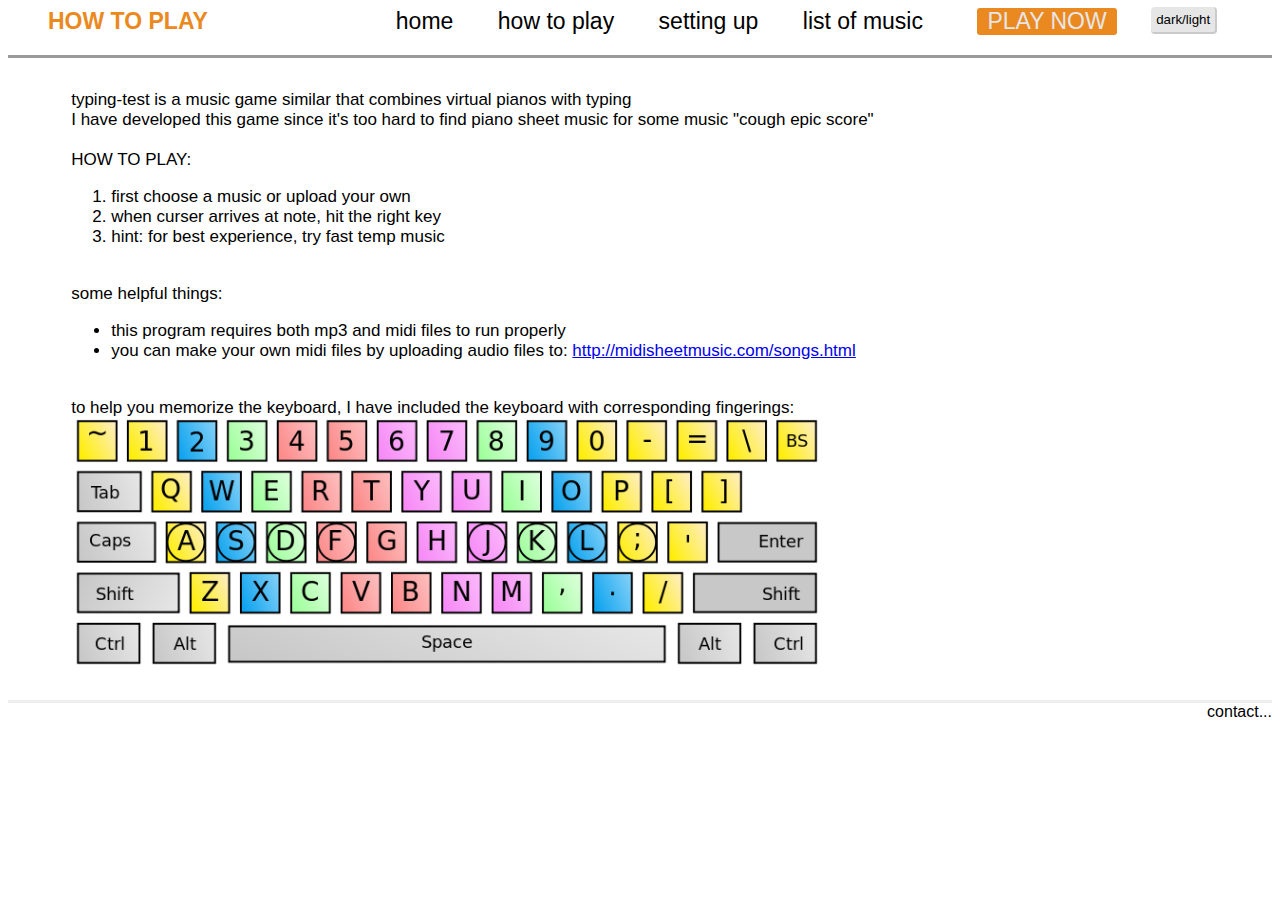
==== howTo.html @ 3ad33f4a "backup before change code for offset" ====
<!DOCTYPE>
<html class="theme-light">
    <head>
        <title>typing-test</title>
        <meta name="viewport" content="width=device-width, initial-scale=1.0"> <!--for responsive website-->
        <link rel="stylesheet" href="style.css">
    </head>
    <body>
        <header>
            <nav>
                <ul>
                    <li class="titleBackgroundTheme" style="margin-right: 15%"><b>HOW TO PLAY</b></li>
                    <li><a href="index.html"> home </a></li>
                    <!--introductions and play button-->
                    <li><a href="howTo.html"> how to play </a></li>
                    <li><a href="settingUp.html"> setting up </a></li>
                    <li><a href="listOfMusic.html"> list of music </a></li>
                    <li class="headTheme" style="border-radius:3px; margin-left:10px; margin-right:30px; padding-left:10px; padding-right:10px"><a class="headColorBackgroundTheme" href="index.html"> PLAY NOW </a></li>
                    <li><button class="changeTheme">dark/light</button></li>
                </ul>
            </nav>
        </header>	
        <section>
            <main id="main">
                <p>
                    typing-test is a music game similar that combines virtual pianos with typing
                    <br>I have developed this game since it's too hard to find piano sheet music for some music "cough epic score"
                    <br>
                    <br> HOW TO PLAY:
                    <ol>
                        <li>first choose a music or upload your own</li>
                        <li>when curser arrives at note, hit the right key</li>
                        <li>hint: for best experience, try fast temp music</li>
                    </ol>
                    <br>
                    some helpful things:
                    <br>
                    <ul>
                        <li>this program requires both mp3 and midi files to run properly</li>
                        <li>you can make your own midi files by uploading audio files to: <a href="http://midisheetmusic.com/songs.html">http://midisheetmusic.com/songs.html</a></li>
                    </ul>
                    <br>
                    to help you memorize the keyboard, I have included the keyboard with corresponding fingerings:
                    <img src="pictures/typefaster.png" alt="keyboard with corresponding fingerings" width=750px height=250px>
                </p>
            </main>
        </section>
        
        <footer>
            contact...
        </footer>
    </body>
    <script src="changeTheme.js"></script>
</html>
---- style.css ----
/*light theme*/
.theme-light{
	background: rgb(255, 255, 255);
}

.theme-light .titleBackgroundTheme{
	color:rgb(235, 137, 33); 
}

.theme-light .headTheme{
	background:rgb(235, 137, 33);
}

.theme-light .headColorBackgroundTheme{
	color:rgb(230, 230, 230);
}

.theme-light button{
	background:rgb(230, 230, 230);
	border-color:rgb(202, 202, 202);
}

.theme-light button:hover{
	background:rgb(202,202,202);
	border-color:rgb(150, 150, 150);
}

.theme-light .mainTheme{
	background-color: #E9E9E9;
}

/*dark theme*/
.theme-dark{
	background: rgb(32, 32, 31);
	color: rgb(114, 114, 114);
}

.theme-dark .titleBackgroundTheme{
	color:rgb(114, 114, 114); 
}

.theme-dark .headTheme{
	background:rgb(0, 0, 0);
}

.theme-dark .headColorBackgroundTheme{
	color:rgb(114, 114, 114);
}

.theme-dark button{
	color: rgb(114,114,114);
	background:rgb(44, 44, 42);
	border-color:rgb(92, 92, 90);
}

.theme-dark button:hover{
	background:rgb(92,92,90);
	border-color:rgb(128, 128, 127);
}

.theme-dark .mainTheme{
	background-color: rgb(32,32,31);
}

header{
	/* background-color: rgb(255, 255, 255); */
	margin:0px;
	padding: 0px;
	border-bottom-style: outset;
	/* border-radius: 10px; */
	text-align: left;
	font-family: "Comic Sans MS", cursive, sans-serif;
}

nav ul li{
	margin-right: 40px;
	list-style-type: none;
	display: inline-block;
	text-align: left;
	font-size: 23px;
	padding: 0px;
}

nav ul li a{
	text-decoration: none;
	color: rgb(0, 0, 0);
}

main{
	margin-top: 5px;
	margin-bottom: 5px;
	padding: 10px;
	padding-left: 5%;
	border-radius: 0px;
	font-size: 17px;
	font-family: "Comic Sans MS", cursive, sans-serif;
}

canvas{
	height: 500px;
	width: 1200px;
}

button{
	padding: 5px;
	border: none;
	border-radius: 4px;
	border: 2px;
	border-right-style: solid;
	border-bottom-style: solid;
  	position: relative;
  	top:-5px;
}

button:active{
	transform: translateX(5px);
}

footer{
	margin:0px;
	padding: 0px;
	border-top-style: outset;
	/* border-radius: 10px; */
	color: #000000;
	text-align: right;
	font-family: "Comic Sans MS", cursive, sans-serif;
}

/* #gameplay button{
	border: none;
	background-color: transparent;
	text-align: center;
	position: absolute;
	top: 45%;
	left: 48%;
} */
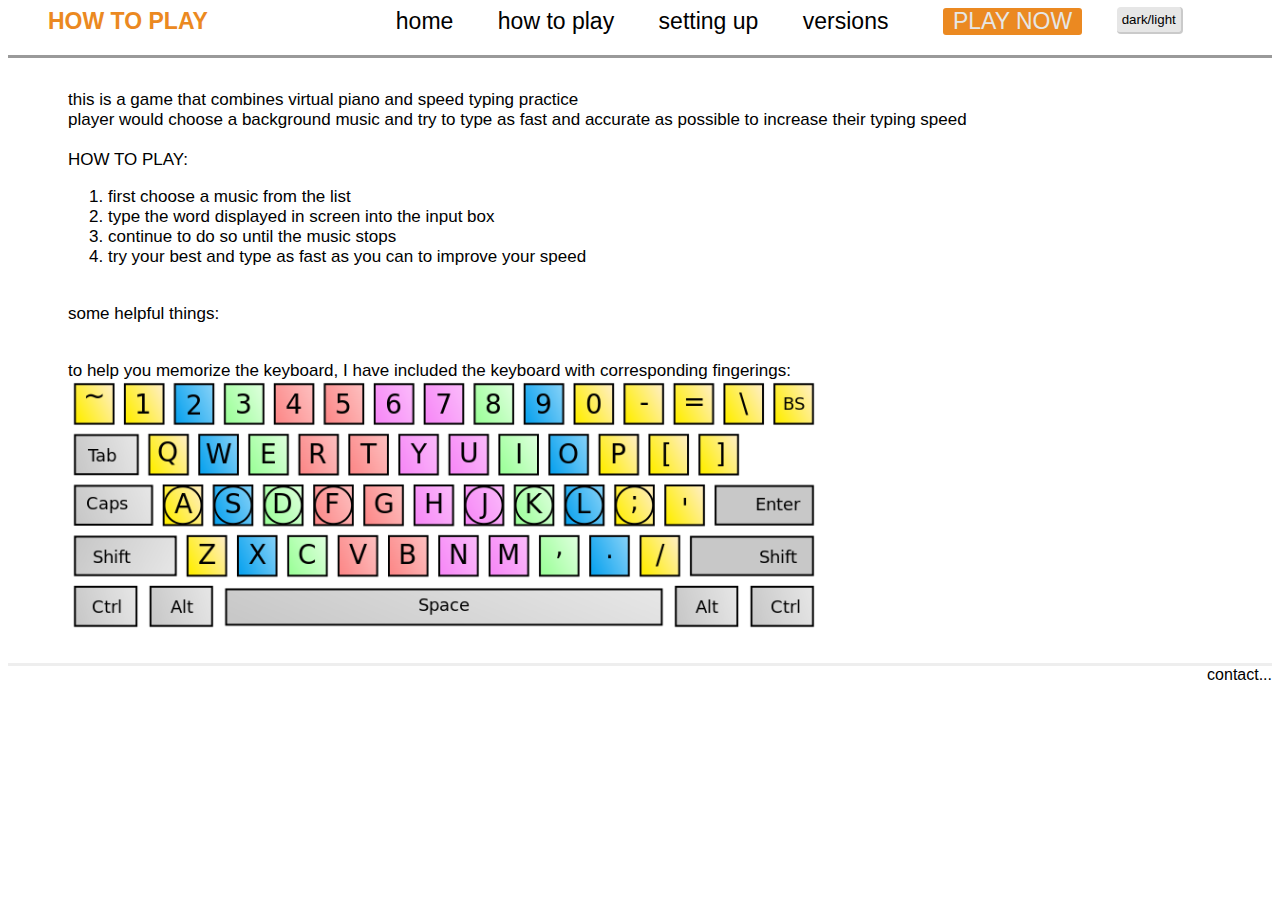
==== commit ae5fcc2a: "game version 1.0 done" ====
--- a/howTo.html
+++ b/howTo.html
@@ -14,7 +14,7 @@
                     <!--introductions and play button-->
                     <li><a href="howTo.html"> how to play </a></li>
                     <li><a href="settingUp.html"> setting up </a></li>
-                    <li><a href="listOfMusic.html"> list of music </a></li>
+                    <li><a href="versions.html"> versions </a></li>
                     <li class="headTheme" style="border-radius:3px; margin-left:10px; margin-right:30px; padding-left:10px; padding-right:10px"><a class="headColorBackgroundTheme" href="index.html"> PLAY NOW </a></li>
                     <li><button class="changeTheme">dark/light</button></li>
                 </ul>
@@ -23,21 +23,22 @@
         <section>
             <main id="main">
                 <p>
-                    typing-test is a music game similar that combines virtual pianos with typing
-                    <br>I have developed this game since it's too hard to find piano sheet music for some music "cough epic score"
+                    this is a game that combines virtual piano and speed typing practice
+                    <br>player would choose a background music and try to type as fast and accurate as possible to increase their typing speed
                     <br>
                     <br> HOW TO PLAY:
                     <ol>
-                        <li>first choose a music or upload your own</li>
-                        <li>when curser arrives at note, hit the right key</li>
-                        <li>hint: for best experience, try fast temp music</li>
+                        <li>first choose a music from the list</li>
+                        <li>type the word displayed in screen into the input box</li>
+                        <li>continue to do so until the music stops</li>
+                        <li>try your best and type as fast as you can to improve your speed</li>
                     </ol>
                     <br>
                     some helpful things:
                     <br>
                     <ul>
-                        <li>this program requires both mp3 and midi files to run properly</li>
-                        <li>you can make your own midi files by uploading audio files to: <a href="http://midisheetmusic.com/songs.html">http://midisheetmusic.com/songs.html</a></li>
+                        <!-- <li>this program requires both mp3 and midi files to run properly</li> -->
+                        <!-- <li>you can make your own midi files by uploading audio files to: <a href="http://midisheetmusic.com/songs.html">http://midisheetmusic.com/songs.html</a></li> -->
                     </ul>
                     <br>
                     to help you memorize the keyboard, I have included the keyboard with corresponding fingerings:
--- a/style.css
+++ b/style.css
@@ -50,24 +50,23 @@
 .theme-dark button{
 	color: rgb(114,114,114);
 	background:rgb(44, 44, 42);
-	border-color:rgb(92, 92, 90);
+	border-color:rgb(92, 92, 92);
 }
 
 .theme-dark button:hover{
 	background:rgb(92,92,90);
-	border-color:rgb(128, 128, 127);
+	border-color:rgb(128, 128, 128);
 }
 
 .theme-dark .mainTheme{
 	background-color: rgb(32,32,31);
 }
 
+/* formating */
 header{
-	/* background-color: rgb(255, 255, 255); */
 	margin:0px;
 	padding: 0px;
 	border-bottom-style: outset;
-	/* border-radius: 10px; */
 	text-align: left;
 	font-family: "Comic Sans MS", cursive, sans-serif;
 }
@@ -90,7 +89,7 @@
 	margin-top: 5px;
 	margin-bottom: 5px;
 	padding: 10px;
-	padding-left: 5%;
+	padding-left: 60px;
 	border-radius: 0px;
 	font-size: 17px;
 	font-family: "Comic Sans MS", cursive, sans-serif;
@@ -120,17 +119,13 @@
 	margin:0px;
 	padding: 0px;
 	border-top-style: outset;
-	/* border-radius: 10px; */
 	color: #000000;
 	text-align: right;
 	font-family: "Comic Sans MS", cursive, sans-serif;
 }
 
-/* #gameplay button{
-	border: none;
-	background-color: transparent;
-	text-align: center;
-	position: absolute;
-	top: 45%;
-	left: 48%;
-} */+/* game visability control */
+.game{
+	display : block;
+	visibility : none;
+}